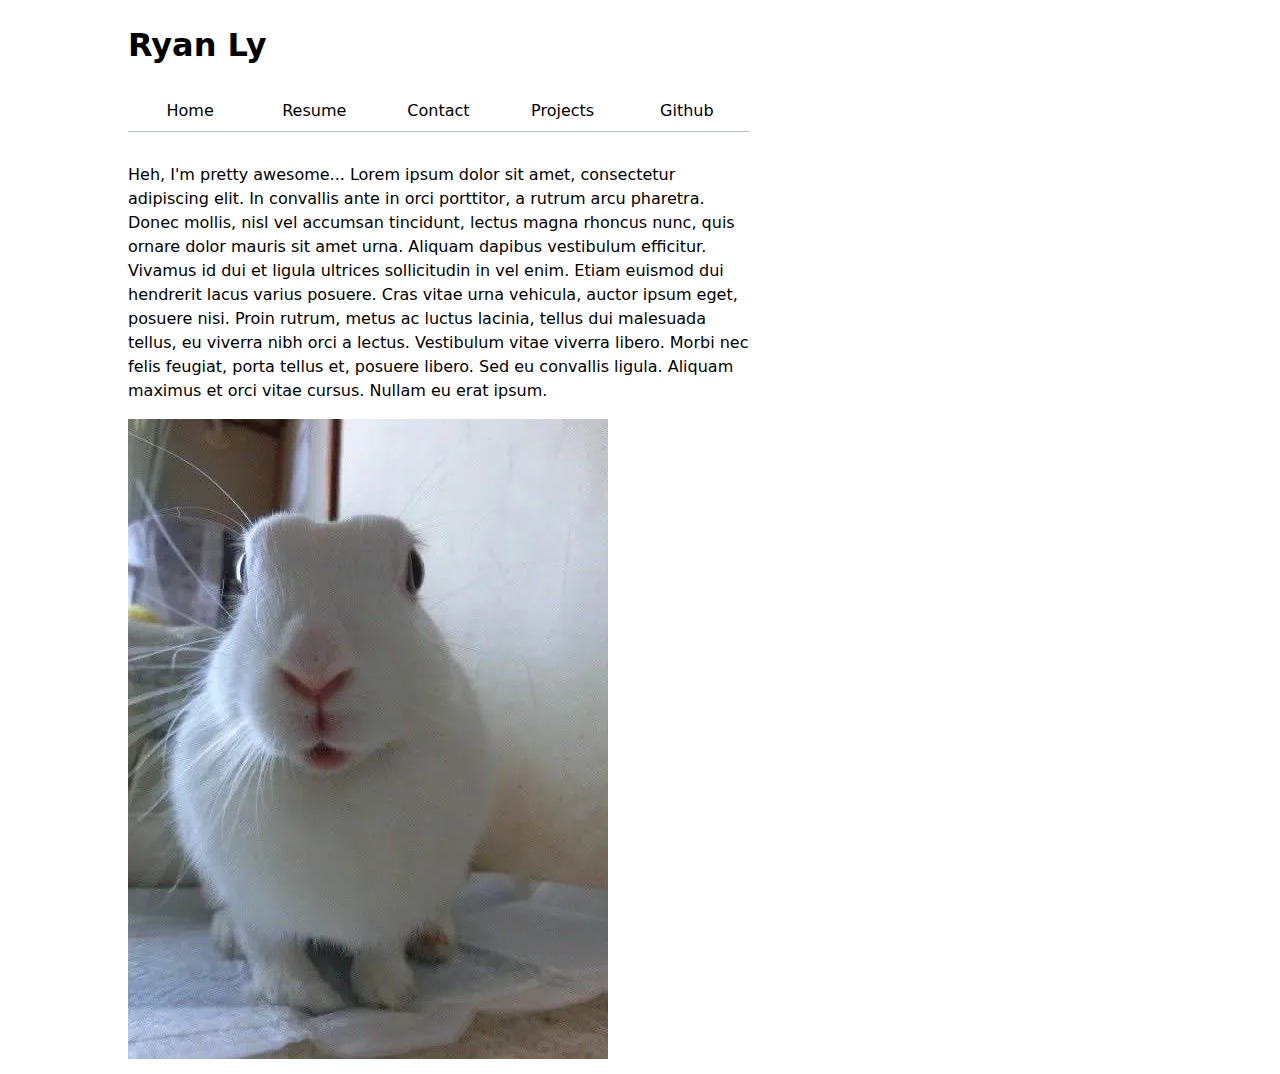
==== index.html @ de0b34a9 "Styled the nav" ====
<!DOCTYPE html>
<html lang="en">
<head>

    <meta charset="UTF-8">
    <meta name="viewport" content="width=device-width, initial-scale=1.0">
    <title>Ryan Ly: Personal Site and Portfolio</title>
    <link rel="stylesheet" href="css/style.css">

</head>
<body>

    <h1> Ryan Ly</h1>

    <nav>
        <a href="index.html">Home</a> 
        <a href="Resume/index.html">Resume</a> 
        <a href="contact/index.html">Contact</a> 
        <a href="projects/index.html">Projects</a> 
        <a href="https://github.com/NGLYRY" target="_blank">Github</a> 
    </nav>
    <p>Heh, I'm pretty awesome... Lorem ipsum dolor sit amet, consectetur adipiscing elit. In convallis ante in orci porttitor, a rutrum arcu pharetra. Donec mollis, nisl vel accumsan tincidunt, lectus magna rhoncus nunc, quis ornare dolor mauris sit amet urna. Aliquam dapibus vestibulum efficitur. Vivamus id dui et ligula ultrices sollicitudin in vel enim. Etiam euismod dui hendrerit lacus varius posuere. Cras vitae urna vehicula, auctor ipsum eget, posuere nisi. Proin rutrum, metus ac luctus lacinia, tellus dui malesuada tellus, eu viverra nibh orci a lectus. Vestibulum vitae viverra libero. Morbi nec felis feugiat, porta tellus et, posuere libero. Sed eu convallis ligula. Aliquam maximus et orci vitae cursus. Nullam eu erat ipsum.</p>
    <img src="images/rabb.webp" alt="Placeholder Image"/>
    

</body>
</html>
---- css/style.css ----
body {
    /* Set line height to 1.5 times the font size
         and use the OS’s UI font as the website font
       */
    font: 100%/1.5 system-ui;
    max-width: 61ch;
    margin-inline: max(1em, 10%);
  }

nav {
  display: flex;
  margin-bottom: 5%;
  border-bottom-width: 1px;
  border-bottom-style: solid;
  border-bottom-color: oklch(80% 3% 200);
}

nav a {
  flex: 1;
  text-decoration: none;
  color: inherit;
  text-align: center;
  padding: 0.5em;
}
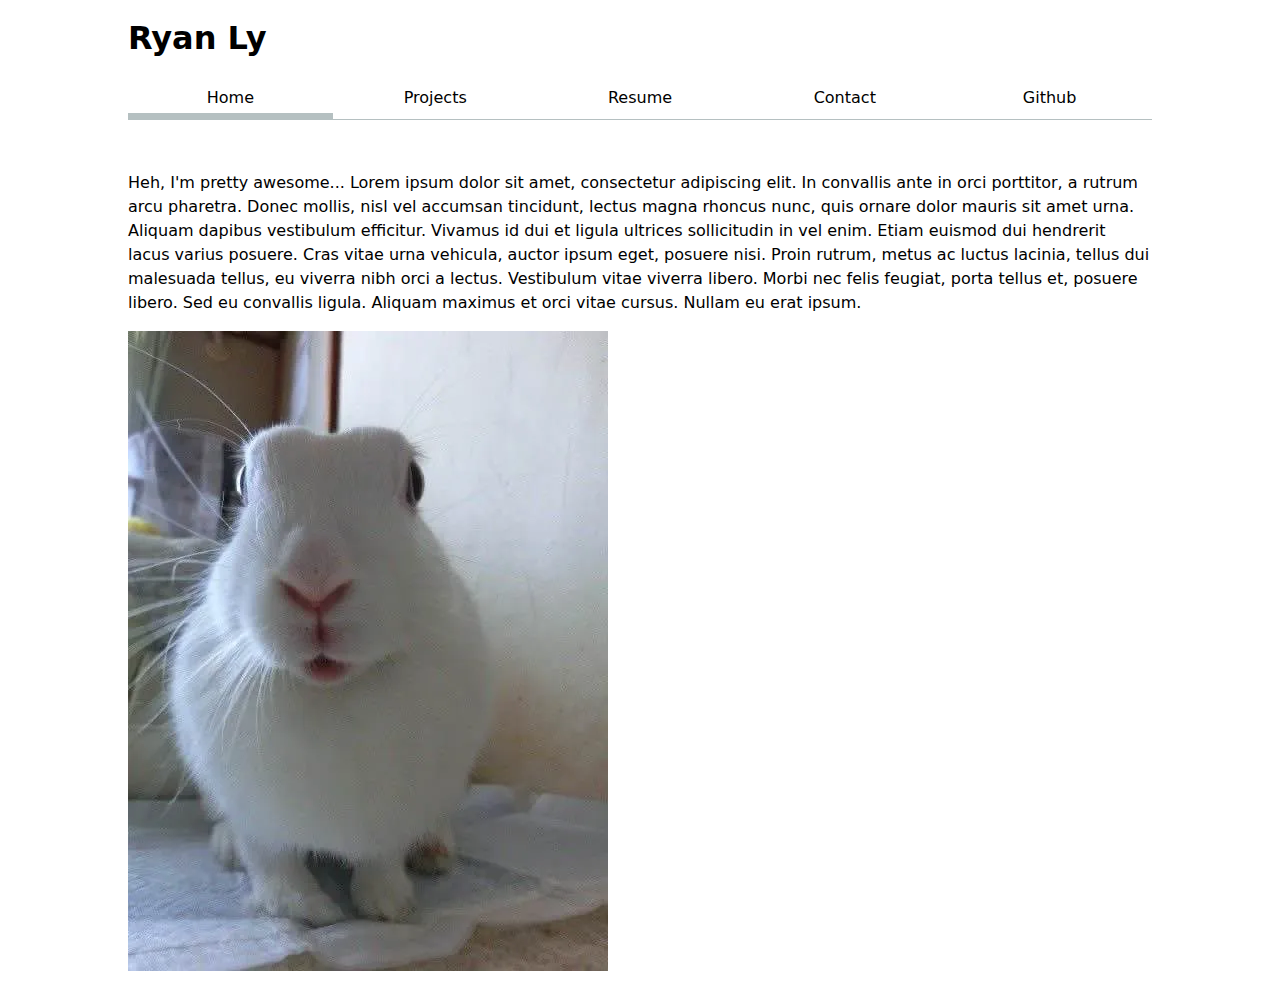
==== commit db02b296: "lab 2 dsc 106" ====
--- a/index.html
+++ b/index.html
@@ -13,15 +13,15 @@
     <h1> Ryan Ly</h1>
 
     <nav>
-        <a href="index.html">Home</a> 
+        <a href="index.html" class="current">Home</a> 
+        <a href="projects/index.html">Projects</a> 
         <a href="Resume/index.html">Resume</a> 
-        <a href="contact/index.html">Contact</a> 
-        <a href="projects/index.html">Projects</a> 
+        <a href="contact/index.html">Contact</a>  
         <a href="https://github.com/NGLYRY" target="_blank">Github</a> 
     </nav>
     <p>Heh, I'm pretty awesome... Lorem ipsum dolor sit amet, consectetur adipiscing elit. In convallis ante in orci porttitor, a rutrum arcu pharetra. Donec mollis, nisl vel accumsan tincidunt, lectus magna rhoncus nunc, quis ornare dolor mauris sit amet urna. Aliquam dapibus vestibulum efficitur. Vivamus id dui et ligula ultrices sollicitudin in vel enim. Etiam euismod dui hendrerit lacus varius posuere. Cras vitae urna vehicula, auctor ipsum eget, posuere nisi. Proin rutrum, metus ac luctus lacinia, tellus dui malesuada tellus, eu viverra nibh orci a lectus. Vestibulum vitae viverra libero. Morbi nec felis feugiat, porta tellus et, posuere libero. Sed eu convallis ligula. Aliquam maximus et orci vitae cursus. Nullam eu erat ipsum.</p>
     <img src="images/rabb.webp" alt="Placeholder Image"/>
-    
+
 
 </body>
 </html>
--- a/css/style.css
+++ b/css/style.css
@@ -3,16 +3,14 @@
          and use the OS’s UI font as the website font
        */
     font: 100%/1.5 system-ui;
-    max-width: 61ch;
+    max-width: 150ch;
     margin-inline: max(1em, 10%);
   }
 
 nav {
   display: flex;
   margin-bottom: 5%;
-  border-bottom-width: 1px;
-  border-bottom-style: solid;
-  border-bottom-color: oklch(80% 3% 200);
+  border-bottom: 1px solid oklch(80% 3% 200);
 }
 
 nav a {
@@ -22,3 +20,64 @@
   text-align: center;
   padding: 0.5em;
 }
+
+nav a.current {
+  border-bottom: 0.4em solid oklch(80% 3% 200);
+  padding-bottom: 0.2em;
+}
+
+nav a:hover{
+  border-bottom: 0.4em solid var(--color-accent);
+  color: var(--color-accent);
+  transition: color 0.3s, border-bottom-color 0.3s;
+  background-color: oklch(from var(--color-accent) 95% 5% h)
+}
+
+:root {
+  --color-accent: oklch(69.68% 0.2585 159.04)
+}
+
+
+form {
+  display: grid;
+  grid-template-columns: auto 1fr;
+  gap: 1rem;
+  margin: 0 auto;
+}
+
+label{
+  display: contents;
+
+}
+
+input, textarea {
+  width: 100%;
+  padding: 0.5rem;
+}
+
+button{
+  grid-column: 1 / -1;
+  justify-self: center; 
+}
+
+div.projects {
+  display: grid;
+  grid-template-columns: repeat(auto-fill, minmax(15em, 1fr));
+}
+
+article {
+  grid-template-rows: subgrid;
+  grid-row: span 3;
+  gap: 1em;
+}
+
+h2 {
+  margin: 0;
+  line-height: 1.1;
+  text-wrap: balance;
+}
+
+h1, h3, h4, h5, h6 {
+  line-height: 1.1;
+  text-wrap: balance;
+}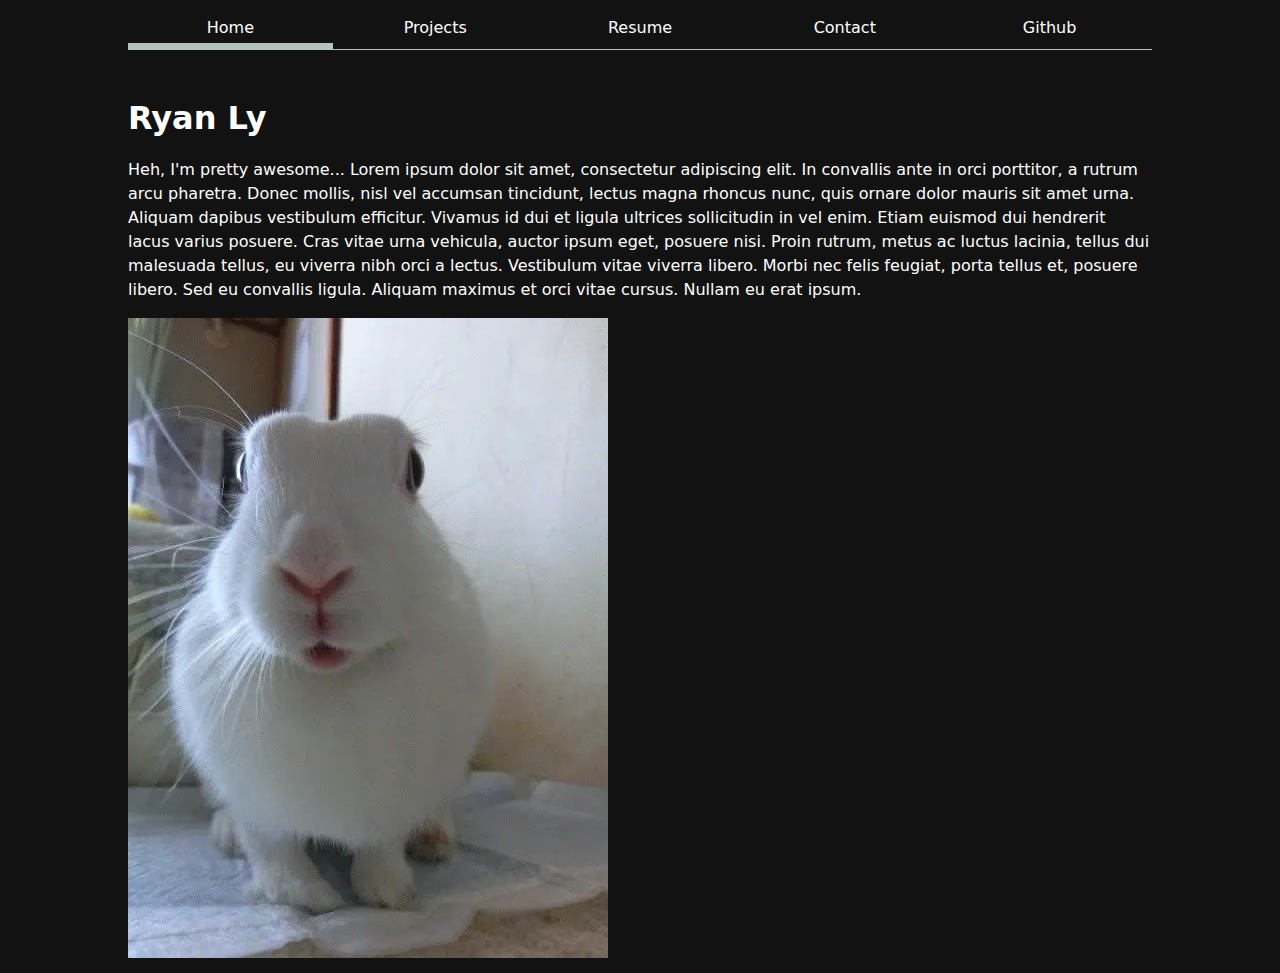
==== commit dd57adaa: "cvommit 25" ====
--- a/index.html
+++ b/index.html
@@ -1,26 +1,22 @@
 <!DOCTYPE html>
-<html lang="en">
+<html class="home" lang="en">
 <head>
 
     <meta charset="UTF-8">
     <meta name="viewport" content="width=device-width, initial-scale=1.0">
     <title>Ryan Ly: Personal Site and Portfolio</title>
-    <link rel="stylesheet" href="css/style.css">
+    <link rel="stylesheet" href="style.css">
 
 </head>
 <body>
 
     <h1> Ryan Ly</h1>
 
-    <nav>
-        <a href="index.html" class="current">Home</a> 
-        <a href="projects/index.html">Projects</a> 
-        <a href="Resume/index.html">Resume</a> 
-        <a href="contact/index.html">Contact</a>  
-        <a href="https://github.com/NGLYRY" target="_blank">Github</a> 
-    </nav>
+    
     <p>Heh, I'm pretty awesome... Lorem ipsum dolor sit amet, consectetur adipiscing elit. In convallis ante in orci porttitor, a rutrum arcu pharetra. Donec mollis, nisl vel accumsan tincidunt, lectus magna rhoncus nunc, quis ornare dolor mauris sit amet urna. Aliquam dapibus vestibulum efficitur. Vivamus id dui et ligula ultrices sollicitudin in vel enim. Etiam euismod dui hendrerit lacus varius posuere. Cras vitae urna vehicula, auctor ipsum eget, posuere nisi. Proin rutrum, metus ac luctus lacinia, tellus dui malesuada tellus, eu viverra nibh orci a lectus. Vestibulum vitae viverra libero. Morbi nec felis feugiat, porta tellus et, posuere libero. Sed eu convallis ligula. Aliquam maximus et orci vitae cursus. Nullam eu erat ipsum.</p>
     <img src="images/rabb.webp" alt="Placeholder Image"/>
+
+    <script src="global.js" type="module" ></script>
 
 
 </body>
--- a/style.css
+++ b/style.css
@@ -0,0 +1,88 @@
+html {
+  color-scheme: dark;
+}
+
+body {
+    /* Set line height to 1.5 times the font size
+         and use the OS’s UI font as the website font
+       */
+    font: 100%/1.5 system-ui;
+    max-width: 150ch;
+    margin-inline: max(1em, 10%);
+  }
+
+nav {
+  display: flex;
+  margin-bottom: 5%;
+  border-bottom: 1px solid oklch(80% 3% 200);
+}
+
+nav a {
+  flex: 1;
+  text-decoration: none;
+  color: inherit;
+  text-align: center;
+  padding: 0.5em;
+}
+
+nav a.current {
+  border-bottom: 0.4em solid oklch(80% 3% 200);
+  padding-bottom: 0.2em;
+}
+
+nav a:hover{
+  border-bottom: 0.4em solid var(--color-accent);
+  color: var(--color-accent);
+  transition: color 0.3s, border-bottom-color 0.3s;
+  background-color: oklch(from var(--color-accent) 95% 5% h)
+}
+
+:root {
+  --color-accent: oklch(69.68% 0.2585 159.04)
+}
+
+
+form {
+  display: grid;
+  grid-template-columns: auto 1fr;
+  gap: 1rem;
+  margin: 0 auto;
+}
+
+label{
+  display: contents;
+
+}
+
+input, textarea {
+  width: 100%;
+  padding: 0.5rem;
+}
+
+button{
+  grid-column: 1 / -1;
+  justify-self: center; 
+}
+
+div.projects {
+  display: grid;
+  grid-template-columns: repeat(auto-fill, minmax(15em, 1fr));
+}
+
+article {
+  display: grid;
+  grid-template-rows: subgrid;
+  grid-row: span 3;
+  gap: 1em;
+}
+
+h2 {
+  margin: 0;
+  line-height: 1.1;
+  text-wrap: balance;
+}
+
+h1, h3, h4, h5, h6 {
+  line-height: 1.1;
+  text-wrap: balance;
+}
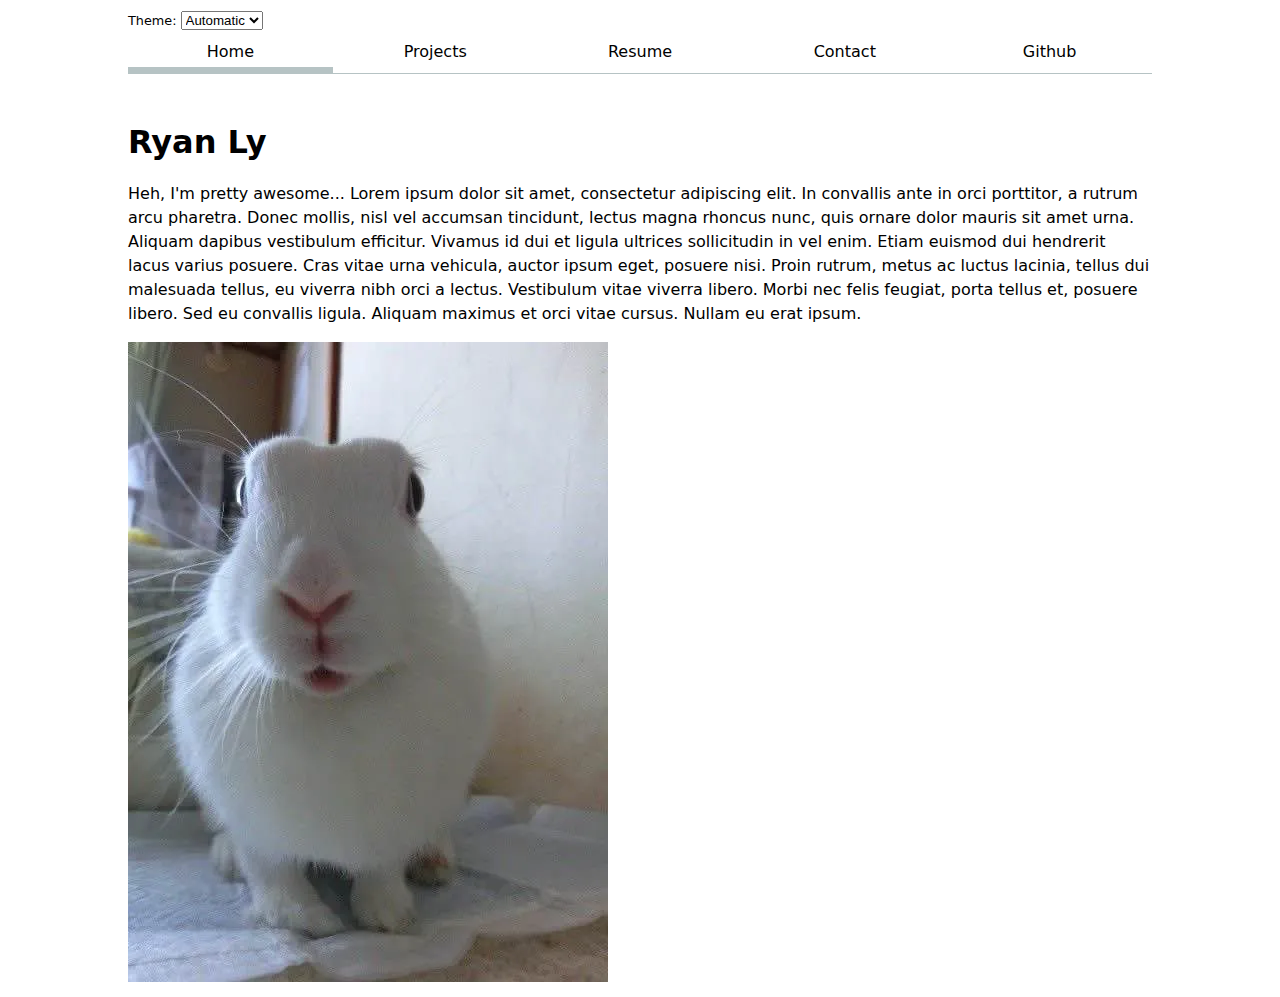
==== commit 07d8ae36: "changing projects 1st commit" ====
--- a/index.html
+++ b/index.html
@@ -6,6 +6,7 @@
     <meta name="viewport" content="width=device-width, initial-scale=1.0">
     <title>Ryan Ly: Personal Site and Portfolio</title>
     <link rel="stylesheet" href="style.css">
+    <script src="global.js" type="module" ></script>
 
 </head>
 <body>
@@ -16,8 +17,6 @@
     <p>Heh, I'm pretty awesome... Lorem ipsum dolor sit amet, consectetur adipiscing elit. In convallis ante in orci porttitor, a rutrum arcu pharetra. Donec mollis, nisl vel accumsan tincidunt, lectus magna rhoncus nunc, quis ornare dolor mauris sit amet urna. Aliquam dapibus vestibulum efficitur. Vivamus id dui et ligula ultrices sollicitudin in vel enim. Etiam euismod dui hendrerit lacus varius posuere. Cras vitae urna vehicula, auctor ipsum eget, posuere nisi. Proin rutrum, metus ac luctus lacinia, tellus dui malesuada tellus, eu viverra nibh orci a lectus. Vestibulum vitae viverra libero. Morbi nec felis feugiat, porta tellus et, posuere libero. Sed eu convallis ligula. Aliquam maximus et orci vitae cursus. Nullam eu erat ipsum.</p>
     <img src="images/rabb.webp" alt="Placeholder Image"/>
 
-    <script src="global.js" type="module" ></script>
-
 
 </body>
 </html>
--- a/style.css
+++ b/style.css
@@ -1,5 +1,10 @@
-html {
-  color-scheme: dark;
+
+.color-scheme {
+  position: absolute;
+  top: 1rem;
+  right: 1rem;
+  font-size: 80%;
+  padding: 0.5rem;
 }
 
 body {
@@ -14,7 +19,10 @@
 nav {
   display: flex;
   margin-bottom: 5%;
-  border-bottom: 1px solid oklch(80% 3% 200);
+  border-bottom-width: 1px;
+  border-bottom-style: solid;
+  --border-color: oklch(50% 10% 200 / 40%);
+  border-bottom-color: var(--border-color);
 }
 
 nav a {
@@ -26,7 +34,7 @@
 }
 
 nav a.current {
-  border-bottom: 0.4em solid oklch(80% 3% 200);
+  border-bottom: 0.4em solid var(--border-color);
   padding-bottom: 0.2em;
 }
 
@@ -34,7 +42,7 @@
   border-bottom: 0.4em solid var(--color-accent);
   color: var(--color-accent);
   transition: color 0.3s, border-bottom-color 0.3s;
-  background-color: oklch(from var(--color-accent) 95% 5% h)
+  background-color: color-mix(in oklch, var(--color-accent), canvas 85%);
 }
 
 :root {
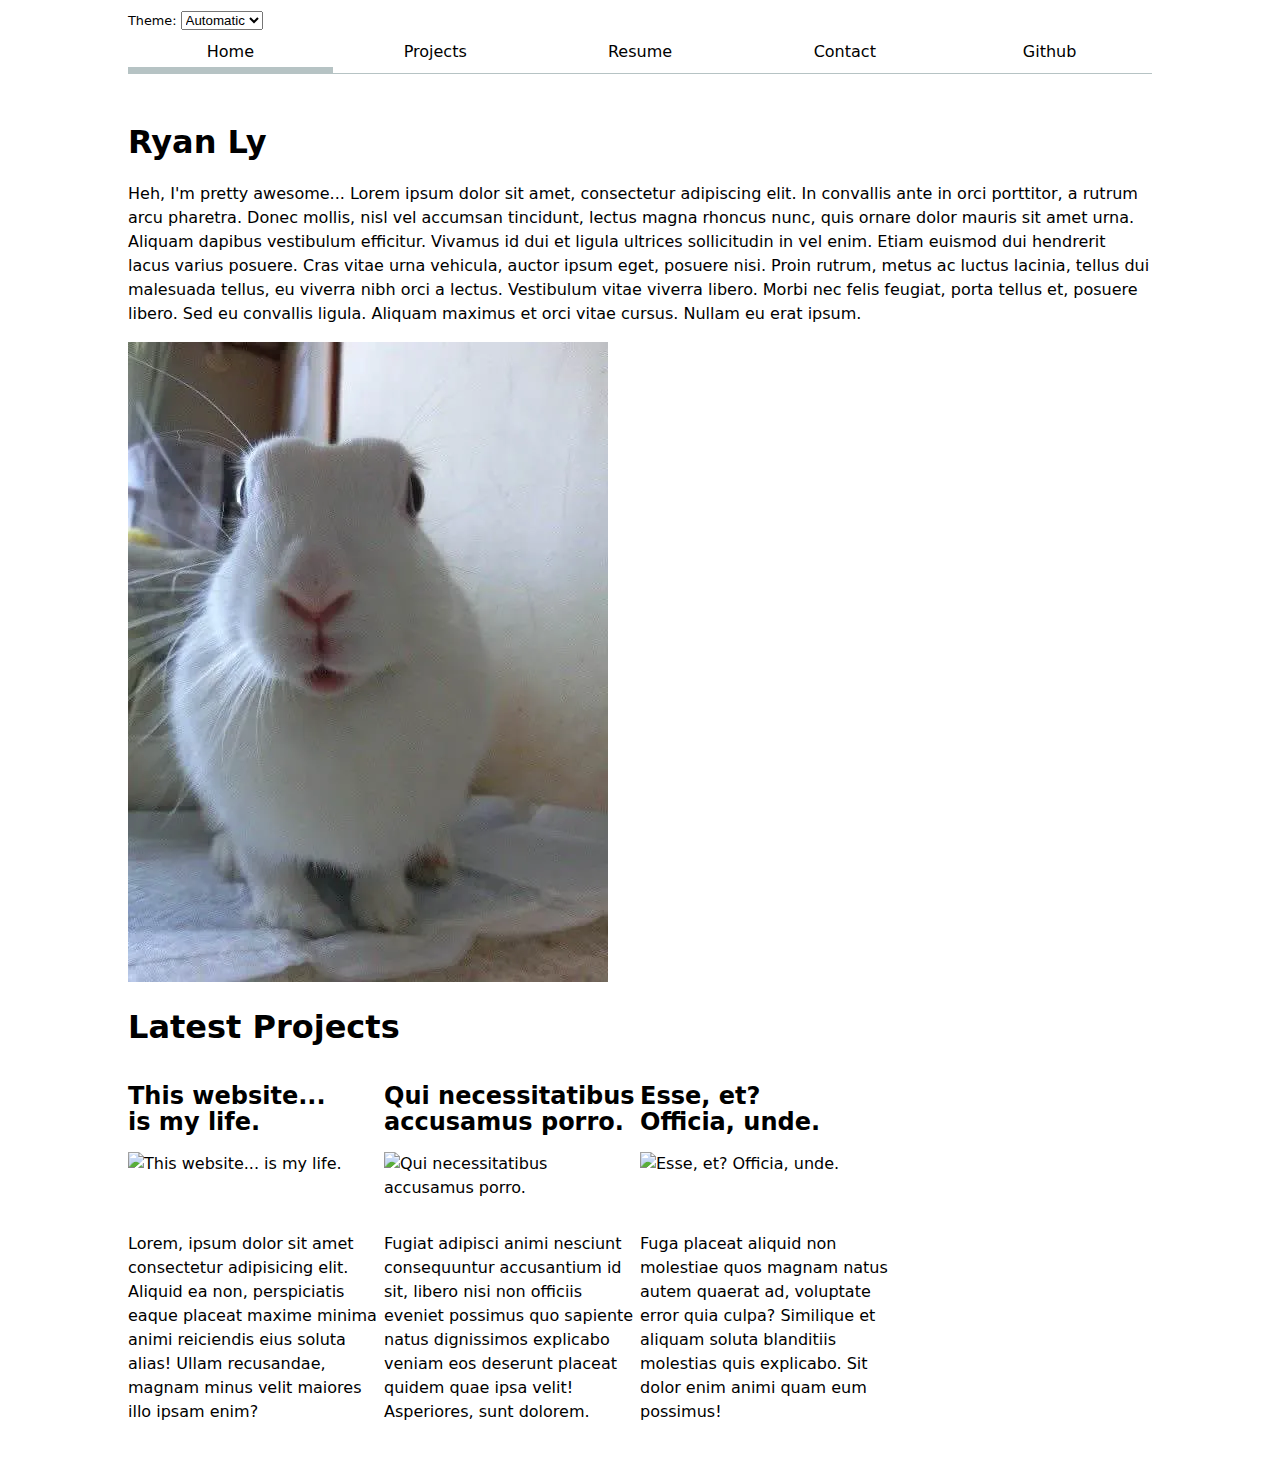
==== commit 1590c054: "Projects transfered to Json Js embedding" ====
--- a/index.html
+++ b/index.html
@@ -7,6 +7,7 @@
     <title>Ryan Ly: Personal Site and Portfolio</title>
     <link rel="stylesheet" href="style.css">
     <script src="global.js" type="module" ></script>
+    <script src="index.js" type="module" defer></script>
 
 </head>
 <body>
@@ -16,7 +17,18 @@
     
     <p>Heh, I'm pretty awesome... Lorem ipsum dolor sit amet, consectetur adipiscing elit. In convallis ante in orci porttitor, a rutrum arcu pharetra. Donec mollis, nisl vel accumsan tincidunt, lectus magna rhoncus nunc, quis ornare dolor mauris sit amet urna. Aliquam dapibus vestibulum efficitur. Vivamus id dui et ligula ultrices sollicitudin in vel enim. Etiam euismod dui hendrerit lacus varius posuere. Cras vitae urna vehicula, auctor ipsum eget, posuere nisi. Proin rutrum, metus ac luctus lacinia, tellus dui malesuada tellus, eu viverra nibh orci a lectus. Vestibulum vitae viverra libero. Morbi nec felis feugiat, porta tellus et, posuere libero. Sed eu convallis ligula. Aliquam maximus et orci vitae cursus. Nullam eu erat ipsum.</p>
     <img src="images/rabb.webp" alt="Placeholder Image"/>
+    
+    <article id="latest-articles">
+        <h1>Latest Projects</h1>
 
+        <div class="projects">
+        <!-- Dynamically added content will appear here -->
+        </div>
+
+        <div id="profile-stats">
+
+        </div>
+    </article>
 
 </body>
 </html>
--- a/style.css
+++ b/style.css
@@ -17,6 +17,7 @@
   }
 
 nav {
+  width: 100%;
   display: flex;
   margin-bottom: 5%;
   border-bottom-width: 1px;
@@ -94,3 +95,30 @@
   line-height: 1.1;
   text-wrap: balance;
 }
+
+dl {
+  display: grid;
+  grid-template-columns: repeat(4, 1fr); /* four equal colums */
+  gap: 10px;
+  max-width: 600px;
+  margin: auto;
+}
+
+#profile-stats {
+  text-align: center;
+}
+
+dt {
+  font-size: 0.8rem;
+  font-weight: bold;
+  text-transform: uppercase;
+  color: #6c757d; /* Grey text */
+  grid-row: 1; /* Forces it to the first row */
+}
+
+dd {
+  font-size: 2rem;
+  font-weight: bold;
+  margin: 0;
+  grid-row: 2; /* Forces it to the second row */
+}